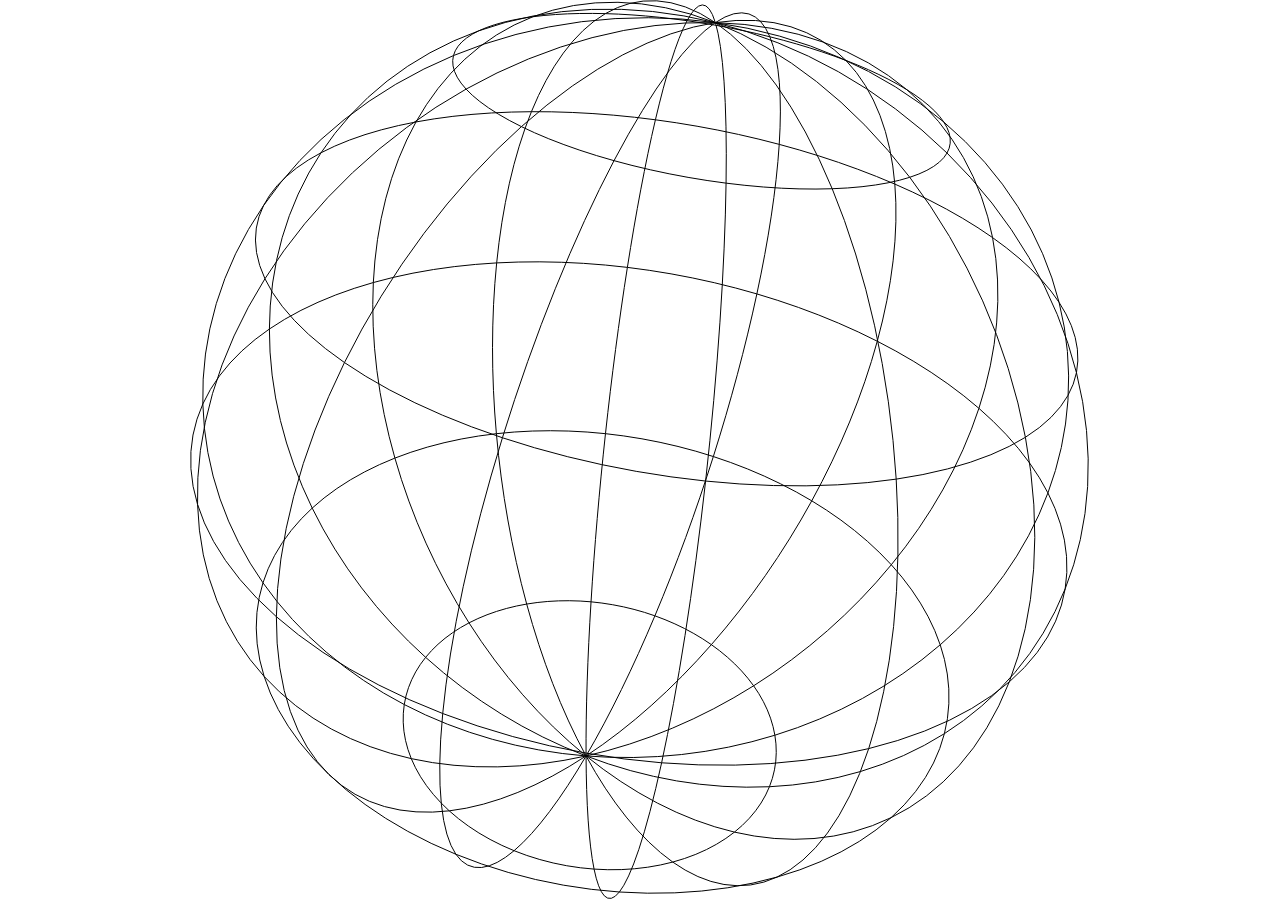
==== esfera_de_8_circunferencias_en_picado.html @ 719d23ea "Add files via upload" ====
<!DOCTYPE html>
<html lang="es">
<head>
  <meta charset="UTF-8" />
  <meta name="viewport" content="width=device-width, initial-scale=1.0" />
  <title>Globo de meridianos y paralelos — Perspectiva en picado</title>
  <style>
    * {
      box-sizing: border-box;
      margin: 0;
      padding: 0;
    }

    html,
    body {
      width: 100%;
      height: 100%;
      overflow: hidden;
      background-color: transparent;
      color: #f4f4f5;
      -webkit-font-smoothing: antialiased;
      user-select: none;
    }

    #ring-canvas {
      display: block;
      width: 100%;
      height: 100%;
    }
  </style>
</head>
<body>

  <!-- Lienzo principal adaptativo de alta eficiencia -->
  <canvas id="ring-canvas" aria-label="Globo geométrico con meridianos y paralelos"></canvas>

  <script>
    /**
     * Arquitectura de renderizado 3D de alta eficiencia (Zero-Allocation Loop):
     * - 8 meridianos cruzados en ambos polos y 5 paralelos de latitud, incluido el ecuador.
     * - El cursor vertical inclina el globo hasta 80°; el horizontal cambia su ángulo de base.
     * - Proyección 3D en picado con rotación lenta alrededor del eje polar.
     * - Trazo uniforme de 1px, sin atenuación ni efectos.
     */
    (function () {
      'use strict';

      const canvas = document.getElementById('ring-canvas');
      const ctx = canvas.getContext('2d', { alpha: true, desynchronized: true });

      // Constantes geométricas del globo
      const MERIDIANS = 8;
      const PARALLEL_LATITUDES = [-60, -30, 0, 30, 60];
      const PARALLELS = PARALLEL_LATITUDES.length;
      const RING_COUNT = MERIDIANS + PARALLELS;
      const TWO_PI = Math.PI * 2;
      const MERIDIAN_STEP = Math.PI / MERIDIANS; // 22.5° (π/8 rad): 8 círculos completos = 16 semiarcos cada 22.5°
      const SEGMENTS = 96;                       // Alta suavidad por circunferencia
      const FIT_ANGLE_STEPS = 256;

      // Parámetros de cámara y orientación
      const PICADO_TILT_RAD = (32 * Math.PI) / 180; // Perspectiva en picado (~32° mirando desde arriba)
      const ROLL_RIGHT_RAD = (10 * Math.PI) / 180;  // Inclinación de 10° hacia la derecha
      const MAX_CURSOR_TILT_RAD = (80 * Math.PI) / 180;
      const MAX_CURSOR_SPIN_OFFSET_RAD = Math.PI / 2;
      const FOV_FACTOR = 3.2;                       // Distancia focal relativa al radio para perspectiva natural
      const ANGULAR_VELOCITY = TWO_PI / 38;         // Velocidad lenta: 1 rotación completa cada 38s

      // Trigonometría fija de cámara
      const cosRoll = Math.cos(ROLL_RIGHT_RAD);
      const sinRoll = Math.sin(ROLL_RIGHT_RAD);

      // Tablas precalculadas (Zero-Allocation)
      const meridianCos = new Float32Array(MERIDIANS);
      const meridianSin = new Float32Array(MERIDIANS);
      for (let m = 0; m < MERIDIANS; m++) {
        const phi = m * MERIDIAN_STEP;
        meridianCos[m] = Math.cos(phi);
        meridianSin[m] = Math.sin(phi);
      }

      const parallelSin = new Float32Array(PARALLELS);
      const parallelCos = new Float32Array(PARALLELS);
      for (let p = 0; p < PARALLELS; p++) {
        const latitude = (PARALLEL_LATITUDES[p] * Math.PI) / 180;
        parallelSin[p] = Math.sin(latitude);
        parallelCos[p] = Math.cos(latitude);
      }

      // Muestreo unitario de cada circunferencia (t=0 y t=π son los polos norte y sur)
      const ringCos = new Float32Array(SEGMENTS + 1); // Eje polar Y (altura desde el centro)
      const ringSin = new Float32Array(SEGMENTS + 1); // Distancia radial al eje polar
      for (let s = 0; s <= SEGMENTS; s++) {
        const theta = (s / SEGMENTS) * TWO_PI;
        ringCos[s] = Math.cos(theta);
        ringSin[s] = Math.sin(theta);
      }

      // Buffers preasignados para proyectar todos los meridianos y ajustar sus límites al viewport.
      const pointsPerMeridian = SEGMENTS + 1;
      const projX = new Float32Array(RING_COUNT * pointsPerMeridian);
      const projY = new Float32Array(RING_COUNT * pointsPerMeridian);

      // Estado del viewport y animación
      let width = 0;
      let height = 0;
      let dpr = 1;
      let sphereRadius = 0;
      let fitMinX = 0;
      let fitMaxX = 0;
      let fitMinY = 0;
      let fitMaxY = 0;
      let spinAngle = 0;
      let angularVelocity = ANGULAR_VELOCITY;
      let targetAngularVelocity = ANGULAR_VELOCITY;
      let cursorX = 0;
      let cursorY = 0;
      let sphereTilt = 0;
      let targetSphereTilt = 0;
      let sphereSpinOffset = 0;
      let targetSphereSpinOffset = 0;
      let sectionProgress = 0;
      let lastTimestamp = 0;
      let rafId = null;
      let lineColor = '#000000';

      /**
       * Bound the union of every projected circle across one complete rotation of the meridian set.
       */
      function calculateFitBounds() {
        fitMinX = Infinity;
        fitMaxX = -Infinity;
        fitMinY = Infinity;
        fitMaxY = -Infinity;

        const fitPitches = [
          PICADO_TILT_RAD,
          Math.PI / 2,
          PICADO_TILT_RAD + MAX_CURSOR_TILT_RAD
        ];
        for (let p = 0; p < fitPitches.length; p++) {
          const cosFitPitch = Math.cos(fitPitches[p]);
          const sinFitPitch = Math.sin(fitPitches[p]);
          for (let a = 0; a <= FIT_ANGLE_STEPS; a++) {
            const fitAngle = (a / FIT_ANGLE_STEPS) * MERIDIAN_STEP;
            const cosFit = Math.cos(fitAngle);
            const sinFit = Math.sin(fitAngle);
            const cameraDist = sphereRadius * FOV_FACTOR;

            for (let m = 0; m < RING_COUNT; m++) {
              const isMeridian = m < MERIDIANS;
              const parallel = m - MERIDIANS;
              const azCos = isMeridian
                ? meridianCos[m] * cosFit - meridianSin[m] * sinFit
                : 0;
              const azSin = isMeridian
                ? meridianSin[m] * cosFit + meridianCos[m] * sinFit
                : 0;

              for (let s = 0; s <= SEGMENTS; s++) {
                let x0;
                let y0;
                let z0;
                if (isMeridian) {
                  const radial = sphereRadius * ringSin[s];
                  x0 = radial * azCos;
                  y0 = sphereRadius * ringCos[s];
                  z0 = radial * azSin;
                } else {
                  const angle = (s / SEGMENTS) * TWO_PI + fitAngle;
                  const radial = sphereRadius * parallelCos[parallel];
                  x0 = radial * Math.cos(angle);
                  y0 = sphereRadius * parallelSin[parallel];
                  z0 = radial * Math.sin(angle);
                }
                const y1 = y0 * cosFitPitch - z0 * sinFitPitch;
                const z1 = y0 * sinFitPitch + z0 * cosFitPitch;
                const perspective = cameraDist / (cameraDist - z1);
                const px = x0 * perspective;
                const py = -y1 * perspective;
                const x = px * cosRoll - py * sinRoll;
                const y = px * sinRoll + py * cosRoll;

                fitMinX = Math.min(fitMinX, x);
                fitMaxX = Math.max(fitMaxX, x);
                fitMinY = Math.min(fitMinY, y);
                fitMaxY = Math.max(fitMaxY, y);
              }
            }
          }
        }
      }

      function handleResize() {
        dpr = Math.min(window.devicePixelRatio || 1, 3);
        width = window.innerWidth;
        height = window.innerHeight;

        canvas.width = Math.round(width * dpr);
        canvas.height = Math.round(height * dpr);

        sphereRadius = 1;
      }

      /**
       * Render the polar meridians and latitude parallels in the tilted globe projection.
       */
      function renderFrame() {
        ctx.setTransform(dpr, 0, 0, dpr, 0, 0);

        ctx.clearRect(0, 0, width, height);

        ctx.lineWidth = 1;
        ctx.strokeStyle = lineColor;

        const globeSpinAngle = spinAngle + sphereSpinOffset;
        const cosSpin = Math.cos(globeSpinAngle);
        const sinSpin = Math.sin(globeSpinAngle);
        const cameraDist = sphereRadius * FOV_FACTOR;
        const pitch = PICADO_TILT_RAD + sphereTilt;
        const cosPitch = Math.cos(pitch);
        const sinPitch = Math.sin(pitch);

        for (let m = 0; m < RING_COUNT; m++) {
          const isMeridian = m < MERIDIANS;
          const parallel = m - MERIDIANS;
          const azCos = isMeridian
            ? meridianCos[m] * cosSpin - meridianSin[m] * sinSpin
            : 0;
          const azSin = isMeridian
            ? meridianSin[m] * cosSpin + meridianCos[m] * sinSpin
            : 0;

          for (let s = 0; s <= SEGMENTS; s++) {
            const pointIndex = m * pointsPerMeridian + s;
            let x0;
            let y0;
            let z0;
            if (isMeridian) {
              const radial = sphereRadius * ringSin[s];
              x0 = radial * azCos;
              y0 = sphereRadius * ringCos[s];
              z0 = radial * azSin;
            } else {
              const angle = (s / SEGMENTS) * TWO_PI + globeSpinAngle;
              const radial = sphereRadius * parallelCos[parallel];
              x0 = radial * Math.cos(angle);
              y0 = sphereRadius * parallelSin[parallel];
              z0 = radial * Math.sin(angle);
            }

            const y1 = y0 * cosPitch - z0 * sinPitch;
            const z1 = y0 * sinPitch + z0 * cosPitch;

            const scale = cameraDist / (cameraDist - z1);
            const px = x0 * scale;
            const py = -y1 * scale;

            const x = px * cosRoll - py * sinRoll;
            const y = px * sinRoll + py * cosRoll;
            projX[pointIndex] = x;
            projY[pointIndex] = y;
          }
        }

        const spanX = Math.max(fitMaxX - fitMinX, Number.EPSILON);
        const spanY = Math.max(fitMaxY - fitMinY, Number.EPSILON);
        const fitWidth = Math.max(width - 1, 0);
        const fitHeight = Math.max(height - 1, 0);
        const fitScale = Math.min(fitWidth / spanX, fitHeight / spanY);
        const boundsCenterX = (fitMinX + fitMaxX) * 0.5;
        const boundsCenterY = (fitMinY + fitMaxY) * 0.5;

        for (let m = 0; m < RING_COUNT; m++) {
          ctx.beginPath();
          for (let s = 0; s < SEGMENTS; s++) {
            const start = m * pointsPerMeridian + s;
            const end = start + 1;
            ctx.moveTo(
              width * 0.5 + (projX[start] - boundsCenterX) * fitScale,
              height * 0.5 + (projY[start] - boundsCenterY) * fitScale
            );
            ctx.lineTo(
              width * 0.5 + (projX[end] - boundsCenterX) * fitScale,
              height * 0.5 + (projY[end] - boundsCenterY) * fitScale
            );
          }
          ctx.stroke();
        }
      }

      /**
       * Bucle de animación delta-time sin asignaciones de memoria.
       */
      function animate(timestamp) {
        if (!lastTimestamp) lastTimestamp = timestamp;
        const deltaSeconds = Math.min((timestamp - lastTimestamp) * 0.001, 0.1);
        lastTimestamp = timestamp;

        const easing = 1 - Math.exp(-deltaSeconds * 4);
        angularVelocity += (targetAngularVelocity - angularVelocity) * easing;
        sphereTilt += (targetSphereTilt - sphereTilt) * easing;
        sphereSpinOffset += (targetSphereSpinOffset - sphereSpinOffset) * easing;
        spinAngle = (spinAngle + angularVelocity * deltaSeconds) % TWO_PI;

        renderFrame();
        rafId = window.requestAnimationFrame(animate);
      }

      function startLoop() {
        if (rafId !== null) return;
        lastTimestamp = 0;
        rafId = window.requestAnimationFrame(animate);
      }

      function stopLoop() {
        if (rafId !== null) {
          window.cancelAnimationFrame(rafId);
          rafId = null;
        }
      }

      window.addEventListener('message', (event) => {
        if (event.source !== window.parent || !event.data) return;
        if (event.data.type === 'alta-costura-theme') {
          lineColor = event.data.theme === 'dark' ? '#ffffff' : '#000000';
          renderFrame();
          return;
        }
        if (event.data.type !== 'alta-costura-motion') return;

        cursorX = Number.isFinite(event.data.cursorX)
          ? Math.max(-1, Math.min(1, event.data.cursorX))
          : 0;
        sectionProgress = Number.isFinite(event.data.sectionProgress)
          ? Math.max(0, Math.min(1, event.data.sectionProgress))
          : 0;
        cursorY = Number.isFinite(event.data.cursorY)
          ? Math.max(-1, Math.min(1, event.data.cursorY))
          : 0;
        targetSphereTilt = Math.max(0, cursorY) * MAX_CURSOR_TILT_RAD;
        targetSphereSpinOffset = cursorX * MAX_CURSOR_SPIN_OFFSET_RAD;
        const sectionSpeed = 1 - sectionProgress * 0.75;
        const edgeProximity = Math.max(Math.abs(cursorX), Math.abs(cursorY));
        const edgeBoost = edgeProximity * (1 - sectionProgress);
        targetAngularVelocity =
          ANGULAR_VELOCITY * sectionSpeed * (1 + edgeBoost * 2.5);
      });

      // Pausa automática cuando la pestaña está oculta
      document.addEventListener('visibilitychange', () => {
        if (document.hidden) {
          stopLoop();
        } else {
          startLoop();
        }
      });

      // Ajuste inmediato al redimensionar o rotar el dispositivo
      window.addEventListener('resize', handleResize, { passive: true });
      window.addEventListener('orientationchange', handleResize, { passive: true });

      // Inicialización
      handleResize();
      calculateFitBounds();
      renderFrame();
      startLoop();
    })();
  </script>
</body>
</html>
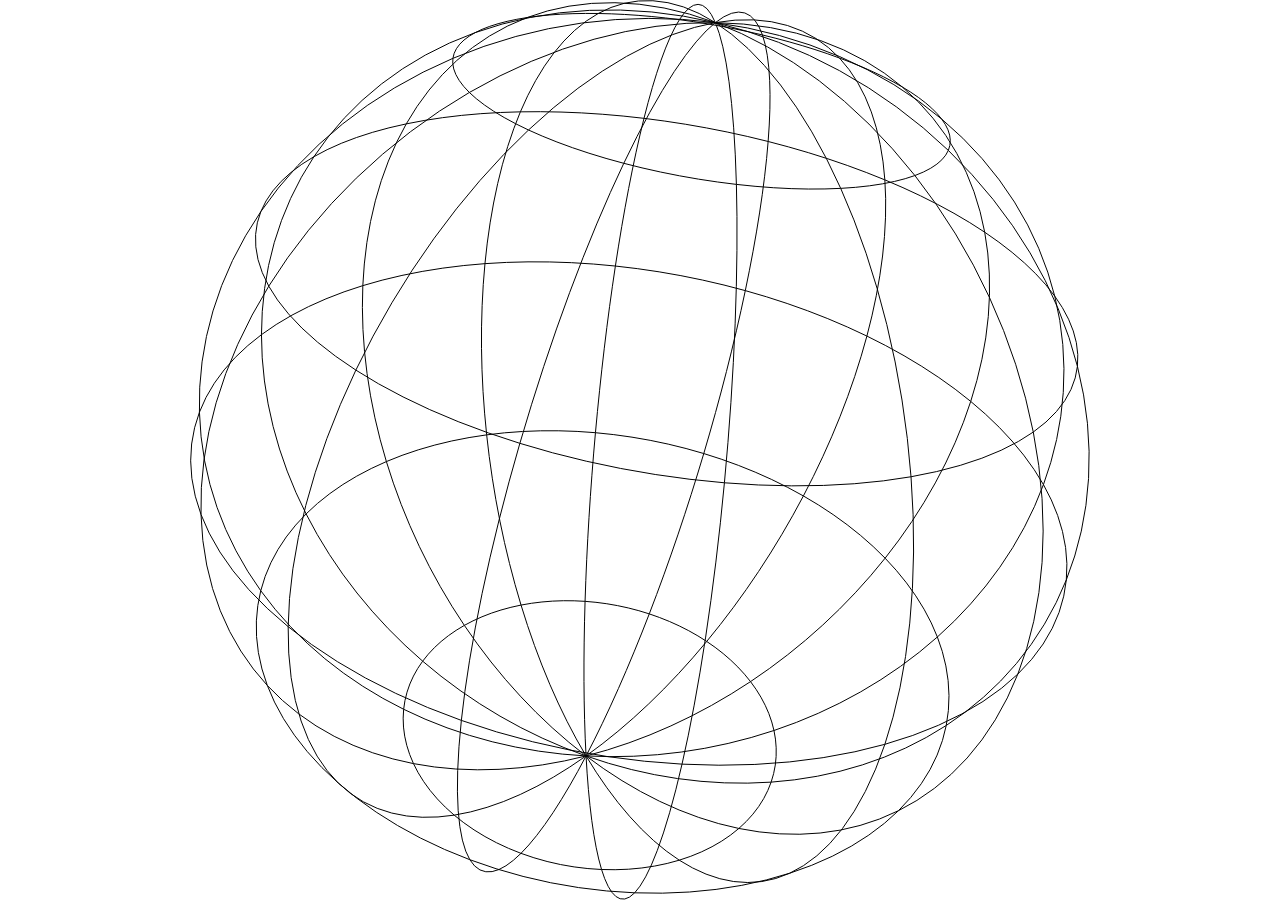
==== commit abf8f72f: "Add files via upload" ====
--- a/esfera_de_8_circunferencias_en_picado.html
+++ b/esfera_de_8_circunferencias_en_picado.html
@@ -38,7 +38,7 @@
     /**
      * Arquitectura de renderizado 3D de alta eficiencia (Zero-Allocation Loop):
      * - 8 meridianos cruzados en ambos polos y 5 paralelos de latitud, incluido el ecuador.
-     * - El cursor vertical inclina el globo hasta 80°; el horizontal cambia su ángulo de base.
+     * - El cursor vertical inclina el globo hasta 360°; el horizontal cambia su ángulo de base.
      * - Proyección 3D en picado con rotación lenta alrededor del eje polar.
      * - Trazo uniforme de 1px, sin atenuación ni efectos.
      */
@@ -56,12 +56,11 @@
       const TWO_PI = Math.PI * 2;
       const MERIDIAN_STEP = Math.PI / MERIDIANS; // 22.5° (π/8 rad): 8 círculos completos = 16 semiarcos cada 22.5°
       const SEGMENTS = 96;                       // Alta suavidad por circunferencia
-      const FIT_ANGLE_STEPS = 256;
 
       // Parámetros de cámara y orientación
       const PICADO_TILT_RAD = (32 * Math.PI) / 180; // Perspectiva en picado (~32° mirando desde arriba)
       const ROLL_RIGHT_RAD = (10 * Math.PI) / 180;  // Inclinación de 10° hacia la derecha
-      const MAX_CURSOR_TILT_RAD = (80 * Math.PI) / 180;
+      const MAX_CURSOR_TILT_RAD = TWO_PI;
       const MAX_CURSOR_SPIN_OFFSET_RAD = Math.PI / 2;
       const FOV_FACTOR = 3.2;                       // Distancia focal relativa al radio para perspectiva natural
       const ANGULAR_VELOCITY = TWO_PI / 38;         // Velocidad lenta: 1 rotación completa cada 38s
@@ -111,6 +110,7 @@
       let fitMinY = 0;
       let fitMaxY = 0;
       let spinAngle = 0;
+      let spinDirection = 1;
       let angularVelocity = ANGULAR_VELOCITY;
       let targetAngularVelocity = ANGULAR_VELOCITY;
       let cursorX = 0;
@@ -125,70 +125,15 @@
       let lineColor = '#000000';
 
       /**
-       * Bound the union of every projected circle across one complete rotation of the meridian set.
+       * Bound the projected sphere silhouette for any rotation.
        */
       function calculateFitBounds() {
-        fitMinX = Infinity;
-        fitMaxX = -Infinity;
-        fitMinY = Infinity;
-        fitMaxY = -Infinity;
-
-        const fitPitches = [
-          PICADO_TILT_RAD,
-          Math.PI / 2,
-          PICADO_TILT_RAD + MAX_CURSOR_TILT_RAD
-        ];
-        for (let p = 0; p < fitPitches.length; p++) {
-          const cosFitPitch = Math.cos(fitPitches[p]);
-          const sinFitPitch = Math.sin(fitPitches[p]);
-          for (let a = 0; a <= FIT_ANGLE_STEPS; a++) {
-            const fitAngle = (a / FIT_ANGLE_STEPS) * MERIDIAN_STEP;
-            const cosFit = Math.cos(fitAngle);
-            const sinFit = Math.sin(fitAngle);
-            const cameraDist = sphereRadius * FOV_FACTOR;
-
-            for (let m = 0; m < RING_COUNT; m++) {
-              const isMeridian = m < MERIDIANS;
-              const parallel = m - MERIDIANS;
-              const azCos = isMeridian
-                ? meridianCos[m] * cosFit - meridianSin[m] * sinFit
-                : 0;
-              const azSin = isMeridian
-                ? meridianSin[m] * cosFit + meridianCos[m] * sinFit
-                : 0;
-
-              for (let s = 0; s <= SEGMENTS; s++) {
-                let x0;
-                let y0;
-                let z0;
-                if (isMeridian) {
-                  const radial = sphereRadius * ringSin[s];
-                  x0 = radial * azCos;
-                  y0 = sphereRadius * ringCos[s];
-                  z0 = radial * azSin;
-                } else {
-                  const angle = (s / SEGMENTS) * TWO_PI + fitAngle;
-                  const radial = sphereRadius * parallelCos[parallel];
-                  x0 = radial * Math.cos(angle);
-                  y0 = sphereRadius * parallelSin[parallel];
-                  z0 = radial * Math.sin(angle);
-                }
-                const y1 = y0 * cosFitPitch - z0 * sinFitPitch;
-                const z1 = y0 * sinFitPitch + z0 * cosFitPitch;
-                const perspective = cameraDist / (cameraDist - z1);
-                const px = x0 * perspective;
-                const py = -y1 * perspective;
-                const x = px * cosRoll - py * sinRoll;
-                const y = px * sinRoll + py * cosRoll;
-
-                fitMinX = Math.min(fitMinX, x);
-                fitMaxX = Math.max(fitMaxX, x);
-                fitMinY = Math.min(fitMinY, y);
-                fitMaxY = Math.max(fitMaxY, y);
-              }
-            }
-          }
-        }
+        const projectedRadius =
+          sphereRadius * FOV_FACTOR / Math.sqrt(FOV_FACTOR * FOV_FACTOR - 1);
+        fitMinX = -projectedRadius;
+        fitMaxX = projectedRadius;
+        fitMinY = -projectedRadius;
+        fitMaxY = projectedRadius;
       }
 
       function handleResize() {
@@ -301,7 +246,7 @@
         angularVelocity += (targetAngularVelocity - angularVelocity) * easing;
         sphereTilt += (targetSphereTilt - sphereTilt) * easing;
         sphereSpinOffset += (targetSphereSpinOffset - sphereSpinOffset) * easing;
-        spinAngle = (spinAngle + angularVelocity * deltaSeconds) % TWO_PI;
+        spinAngle = (spinAngle + spinDirection * angularVelocity * deltaSeconds) % TWO_PI;
 
         renderFrame();
         rafId = window.requestAnimationFrame(animate);
@@ -322,6 +267,10 @@
 
       window.addEventListener('message', (event) => {
         if (event.source !== window.parent || !event.data) return;
+        if (event.data.type === 'alta-costura-direction-toggle') {
+          spinDirection *= -1;
+          return;
+        }
         if (event.data.type === 'alta-costura-theme') {
           lineColor = event.data.theme === 'dark' ? '#ffffff' : '#000000';
           renderFrame();
@@ -343,8 +292,9 @@
         const sectionSpeed = 1 - sectionProgress * 0.75;
         const edgeProximity = Math.max(Math.abs(cursorX), Math.abs(cursorY));
         const edgeBoost = edgeProximity * (1 - sectionProgress);
+        const leftBoost = Math.max(0, -cursorX) * (1 - sectionProgress);
         targetAngularVelocity =
-          ANGULAR_VELOCITY * sectionSpeed * (1 + edgeBoost * 2.5);
+          ANGULAR_VELOCITY * sectionSpeed * (1 + edgeBoost * 2.5 + leftBoost * 2.5);
       });
 
       // Pausa automática cuando la pestaña está oculta
